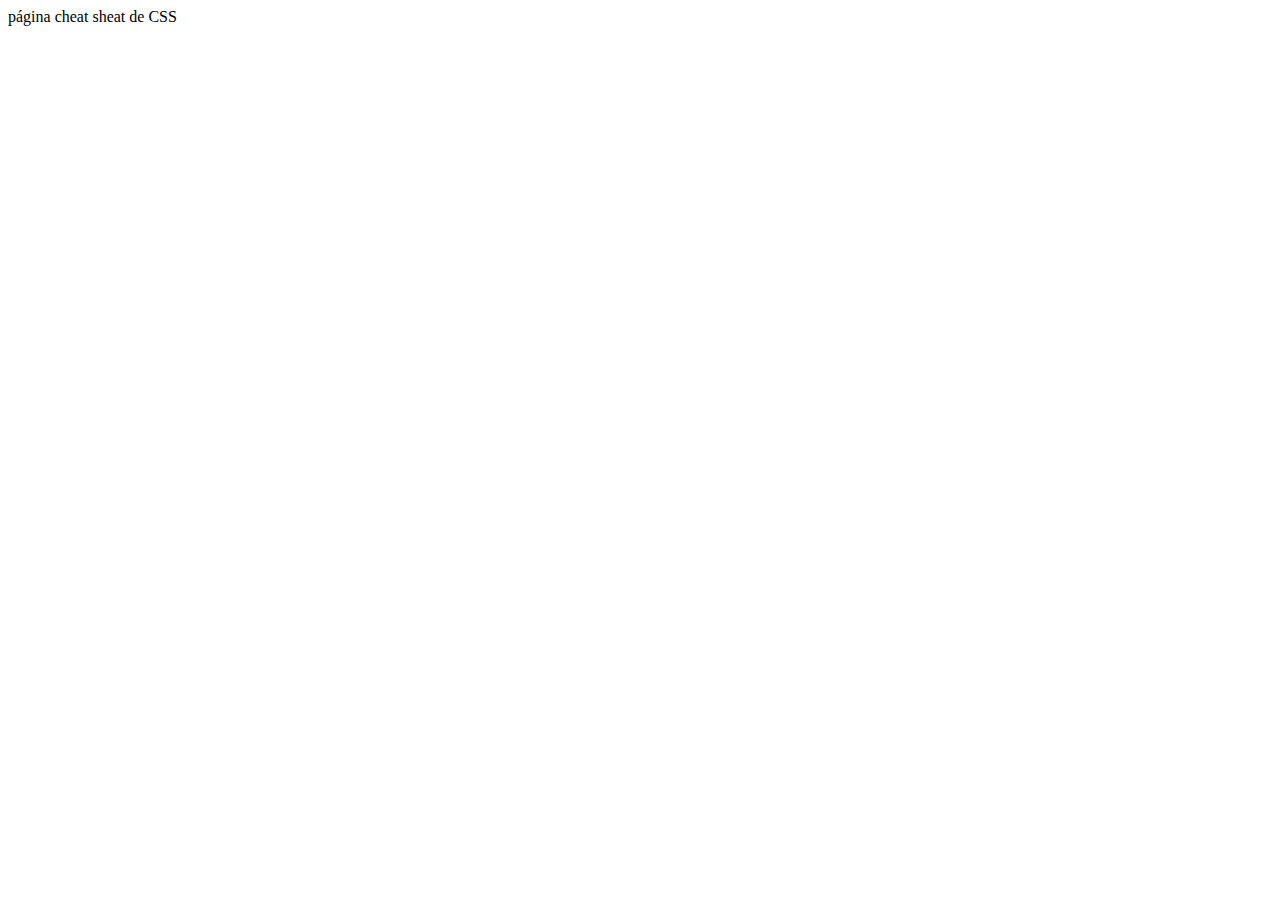
==== HTML/css_cheat_sheet.html @ 7812be32 "creacion de el html para el css cheat sheet con su correspondiente css" ====
<!DOCTYPE html>
<html lang="en">
<head>
    <meta charset="UTF-8">
    <meta http-equiv="X-UA-Compatible" content="IE=edge">
    <meta name="viewport" content="width=device-width, initial-scale=1.0">
    <title>CSS cheat sheat</title>
    <link rel="stylesheet" href="CSS/normalize.css">
    <link rel="preload" href="CSS/styles.css" as="style">
    <link rel="stylesheet" href="CSS/styles.css"> 
</head>
<body>
    página cheat sheat de CSS
</body>
</html>
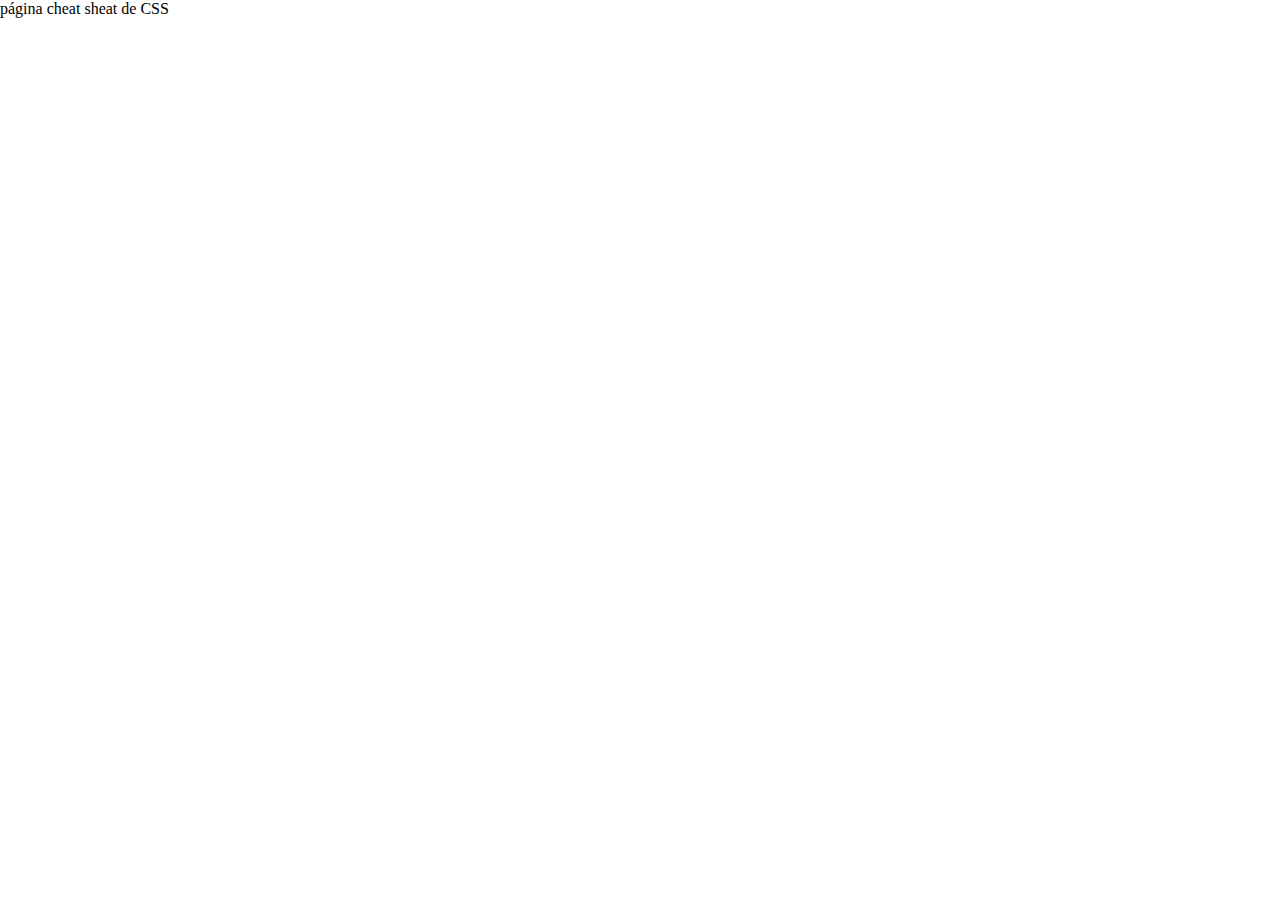
==== commit fd0ff8ee: "implementación de la css en el html" ====
--- a/HTML/css_cheat_sheet.html
+++ b/HTML/css_cheat_sheet.html
@@ -5,9 +5,9 @@
     <meta http-equiv="X-UA-Compatible" content="IE=edge">
     <meta name="viewport" content="width=device-width, initial-scale=1.0">
     <title>CSS cheat sheat</title>
-    <link rel="stylesheet" href="CSS/normalize.css">
-    <link rel="preload" href="CSS/styles.css" as="style">
-    <link rel="stylesheet" href="CSS/styles.css"> 
+    <link rel="stylesheet" href="../CSS/normalize.css">
+    <link rel="preload" href="../CSS/css_cheat_sheet.css" as="style">
+    <link rel="stylesheet" href="../CSS/css_cheat_sheet.css"> 
 </head>
 <body>
     página cheat sheat de CSS
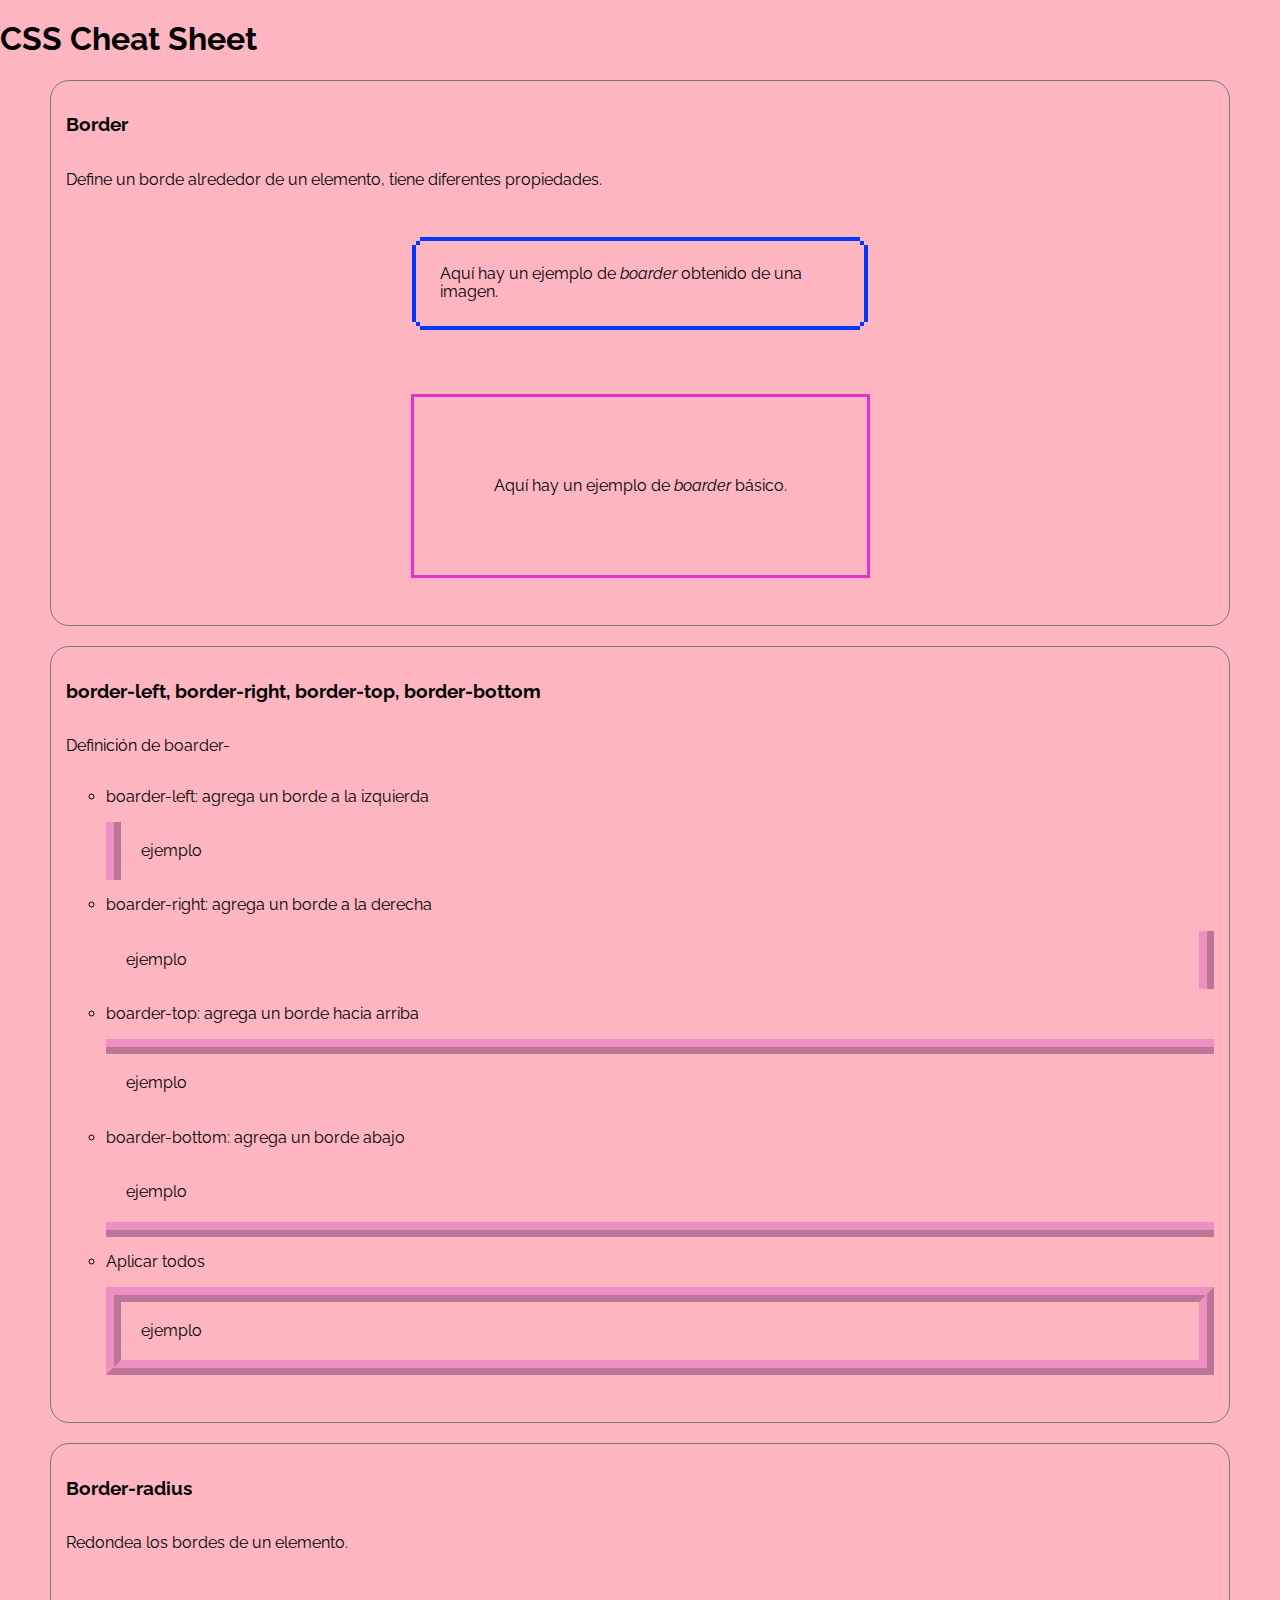
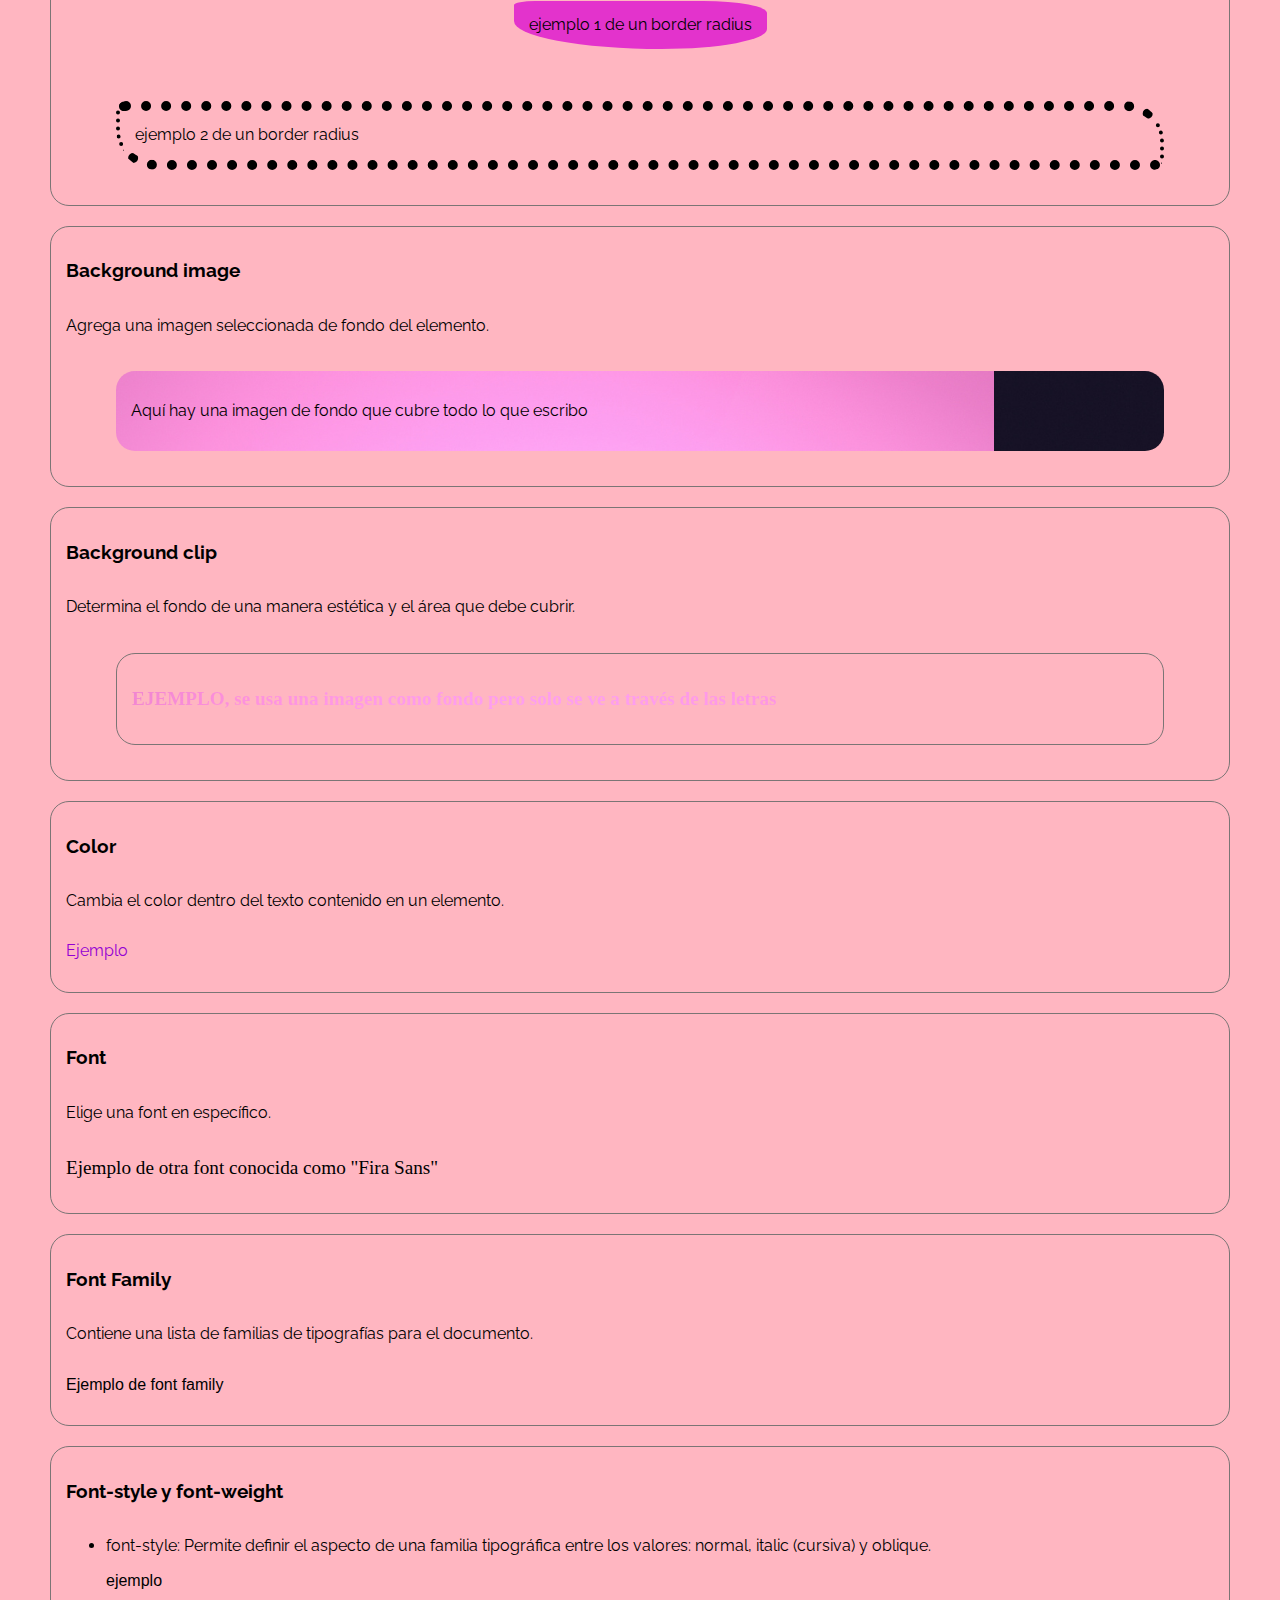
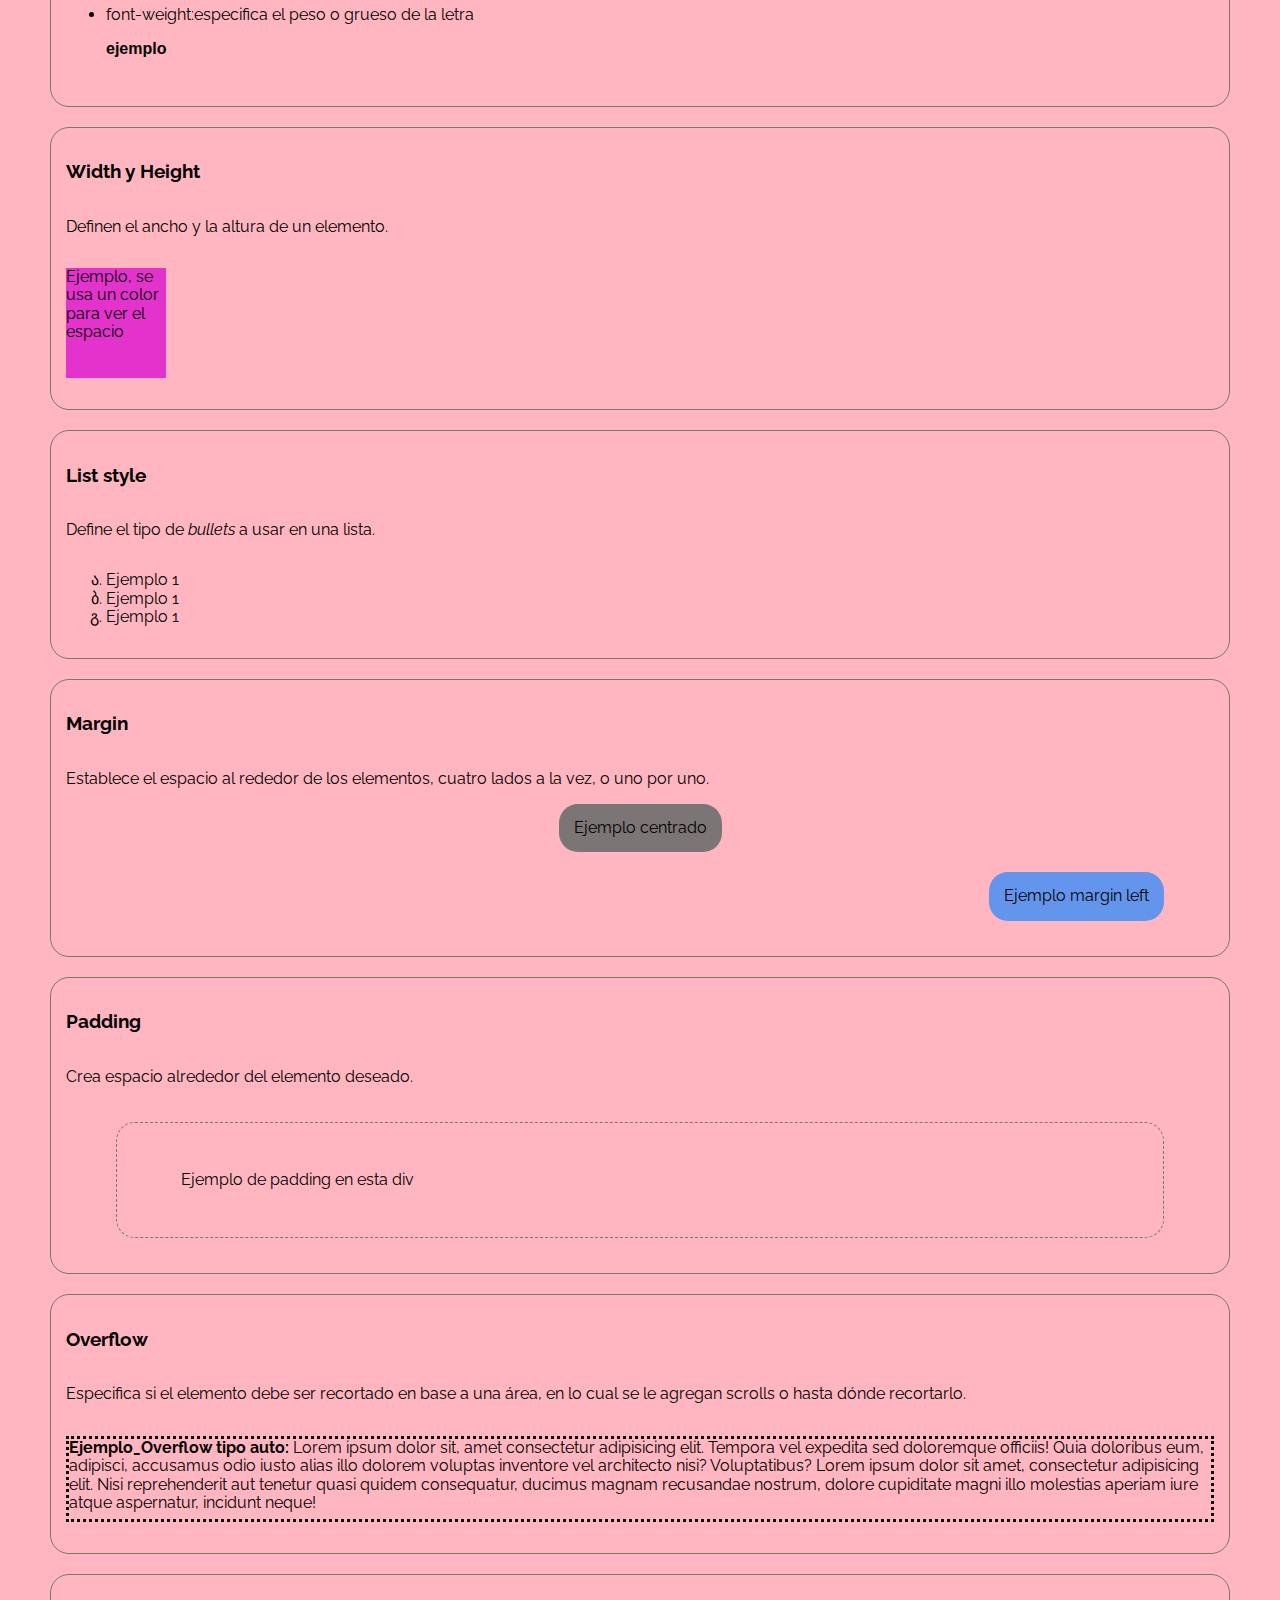
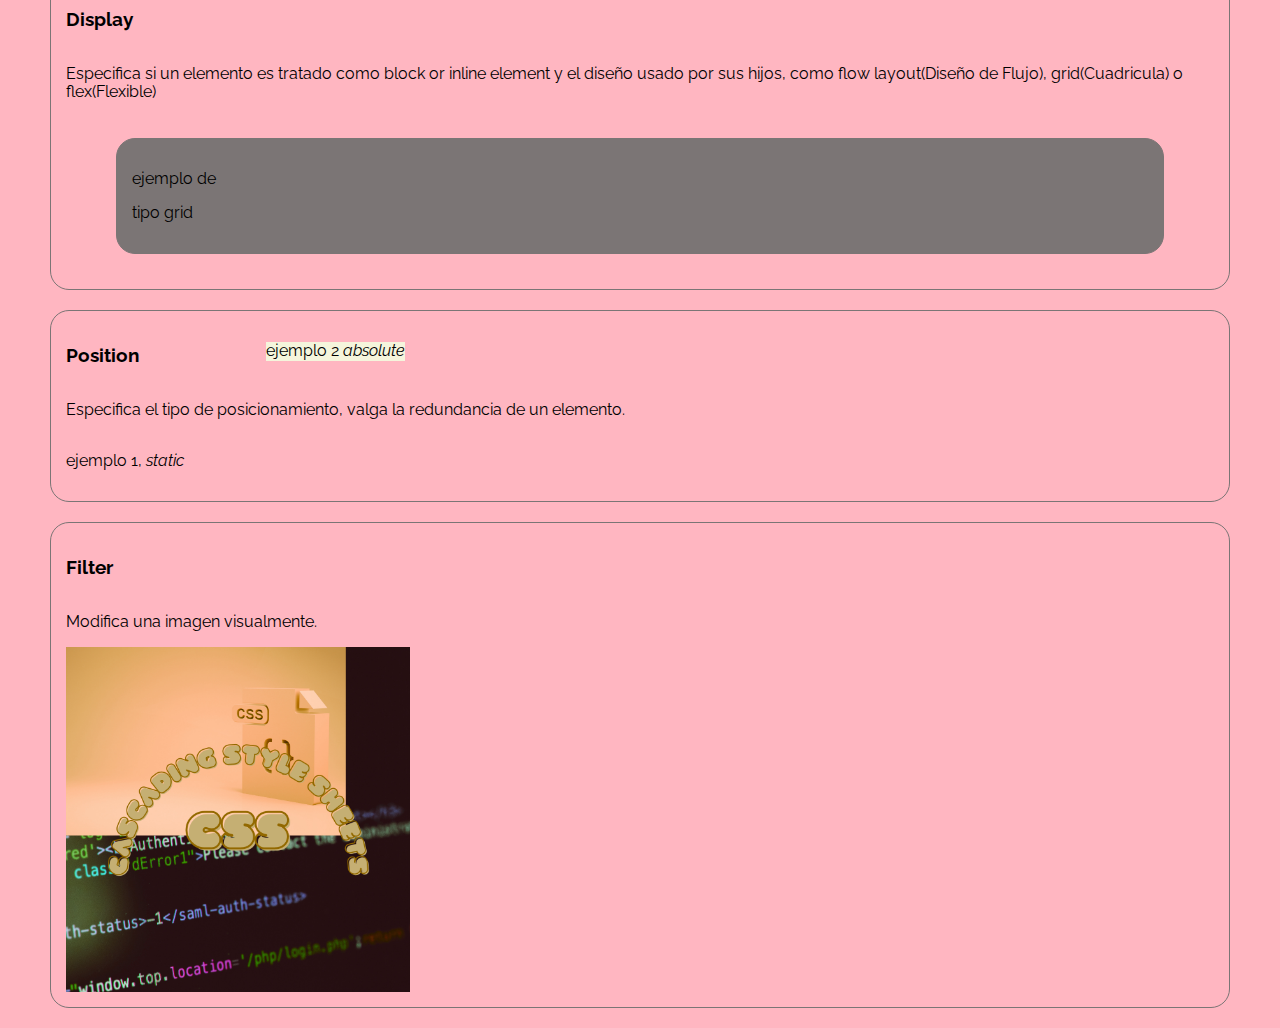
==== commit ea12e842: "se agregó la inforación correspondiente al CSS cheat sheet" ====
--- a/HTML/css_cheat_sheet.html
+++ b/HTML/css_cheat_sheet.html
@@ -5,11 +5,135 @@
     <meta http-equiv="X-UA-Compatible" content="IE=edge">
     <meta name="viewport" content="width=device-width, initial-scale=1.0">
     <title>CSS cheat sheat</title>
+    <link href="https://fonts.googleapis.com/css2?family=Raleway:ital,wght@0,400;0,500;1,200;1,400&display=swap" rel="stylesheet">
     <link rel="stylesheet" href="../CSS/normalize.css">
     <link rel="preload" href="../CSS/css_cheat_sheet.css" as="style">
     <link rel="stylesheet" href="../CSS/css_cheat_sheet.css"> 
 </head>
 <body>
-    página cheat sheat de CSS
+    <h1>CSS Cheat Sheet </h1>
+    <div>
+        <h3>Border</h3>
+        <p>Define un borde alrededor de un elemento, tiene diferentes propiedades. </p>
+        <p class="border_1"> Aquí hay un ejemplo de <i> boarder </i> obtenido de una imagen.</p>
+        <p class="border_2">Aquí hay un ejemplo de <i>boarder</i> básico.</p>
+    </div>
+    <div>
+        <h3>border-left, border-right, border-top, border-bottom</h3>
+        <p>Definición de boarder- </p>
+        <ul class="ul_1">
+            <li>boarder-left: agrega un borde a la izquierda</li>
+            <p class="border_left"> ejemplo</p>
+            <li>boarder-right: agrega un borde a la derecha</li>
+            <p class="border_right"> ejemplo </p>
+            <li>boarder-top: agrega un borde hacia arriba</li>
+            <p class="border_top"> ejemplo </p>
+            <li>boarder-bottom: agrega un borde abajo</li>
+            <p class="border_bottom"> ejemplo </p>
+            <li>Aplicar todos</li>
+            <p class="border_all">ejemplo</p>
+          </ul>
+    </div>
+    <div>
+        <h3>Border-radius</h3>
+        <p>Redondea los bordes de un elemento. </p>
+        <div class="border_radius_1">ejemplo 1 de un border radius </div>
+        <div class="border_radius_2"> ejemplo 2 de un border radius</div>
+
+    </div>
+    <div>
+        <h3>Background image</h3>
+        <p>Agrega una imagen seleccionada de fondo del elemento. </p>
+        <div class="back_img"><p>Aquí hay una imagen de fondo que cubre todo lo que escribo</p></div>
+    </div>
+    <div>
+        <h3>Background clip</h3>
+        <p>Determina el fondo de una manera estética y el área que debe cubrir.</p>
+        <div class="back_clip_1">
+            <p>EJEMPLO, se usa una imagen como fondo  pero solo se ve a través de las letras</p>
+        </div>
+    </div>
+    <div>
+        <h3>Color</h3>
+        <p>Cambia el color dentro del texto contenido en un elemento. </p>
+        <p class="color">Ejemplo</p>
+    </div>
+    <div>
+        <h3>Font</h3>
+        <p>Elige una font en específico. </p>
+        <p class="font_1" >Ejemplo de otra font conocida como "Fira Sans"</p>
+    </div>
+    <div>
+        <h3>Font Family</h3>
+        <p>Contiene una lista de familias de tipografías para el documento. </p>
+        <p class="font_fam_1">Ejemplo de font family</p>
+    </div>
+    <div>
+        <h3>Font-style y font-weight</h3>
+        <ul>
+            <li>font-style: Permite definir el aspecto de una familia tipográfica entre los valores: normal, italic (cursiva) y oblique.</li>
+            <p class="font_s_1">ejemplo</p>
+            <li>font-weight:especifica el peso o grueso de la letra</li>
+            <p class="font_w_1">ejemplo</p>
+        </ul>
+    </div>
+    <div>
+        <h3>Width y Height</h3>
+        <p>Definen el ancho y la altura de un elemento. </p>
+        <p class="w_h">Ejemplo, se usa un color para ver el espacio</p>
+    </div>
+    <div>
+        <h3>List style</h3>
+        <p>Define el tipo de <i>bullets</i> a usar en una lista. </p>
+        <ul class="ul_2">
+            <li>Ejemplo 1</li>
+            <li>Ejemplo 1</li>
+            <li>Ejemplo 1</li>
+        </ul>
+    </div>
+    <div>
+        <h3>Margin</h3>
+        <p>Establece el espacio al rededor de los elementos, cuatro lados a la vez, o uno por uno. </p>
+        <div class="m_1">Ejemplo centrado</div>
+        <div class="m_2">Ejemplo margin left</div>
+    </div>
+    <div>
+        <h3>Padding</h3>
+        <p>Crea espacio alrededor del elemento deseado. </p>
+        <div class="pad_1">Ejemplo de padding en esta div</div>
+    </div>
+    <div>
+        <h3>Overflow</h3>
+        <p>Especifica si el elemento debe ser recortado en base a una área, en lo cual se le agregan scrolls o hasta dónde recortarlo. </p>
+        <p class="overflow_1"> <b> Ejemplo_Overflow tipo auto:</b> Lorem ipsum dolor sit, amet consectetur adipisicing 
+            elit. Tempora vel expedita sed doloremque officiis! 
+            Quia doloribus eum, adipisci, accusamus odio
+            iusto alias illo dolorem voluptas inventore 
+            vel architecto nisi? Voluptatibus? Lorem ipsum dolor sit amet,
+            consectetur adipisicing elit. Nisi reprehenderit 
+            aut tenetur quasi quidem consequatur, ducimus 
+            magnam recusandae nostrum, dolore cupiditate magni 
+            illo molestias aperiam iure atque aspernatur, incidunt neque!</p>
+    </div>
+    <div>
+        <h3>Display</h3>
+        <p>Especifica si un elemento es tratado como block or inline element y el diseño usado por sus hijos, como flow layout(Diseño de Flujo), grid(Cuadricula) o flex(Flexible)</p>
+        <div class="disp_1">
+            <p >ejemplo de</p>
+            <p>tipo grid</p>
+        </div>
+        
+    </div>
+    <div>
+        <h3>Position</h3>
+        <p>Especifica el tipo de posicionamiento, valga la redundancia de un elemento. </p>
+        <p class="pos_stat">ejemplo 1, <i>static</i></p>
+        <p class="pos_fix">ejemplo 2 <i>absolute</i></p>
+    </div>
+    <div >
+        <h3>Filter</h3>
+        <p>Modifica una imagen visualmente. </p>
+        <img class="filtro" src="../HTML/Images_index/CSS_2.png" alt="imagen CSS">
+    </div>
 </body>
 </html>--- a/CSS/css_cheat_sheet.css
+++ b/CSS/css_cheat_sheet.css
@@ -0,0 +1,177 @@
+html
+{
+    background-color: rgb(255, 182, 193);
+}
+body{
+    font-size: 16px;
+    font-family: 'Raleway', sans-serif;
+    
+}
+div 
+{
+    border: 1px solid #7b7575;
+    padding: 15px;
+    margin: 20px 50px;
+    border-radius: 19px;
+    display: grid;
+}
+p.border_1
+{
+    margin: 2rem auto;
+    max-width: 40ch;
+    border: 8px solid #0038FF;
+    color: #000000; /*Aquí podría cambiar el color */
+    padding: 2ch; /*con el padding eligo que tanto alejo el boarder del texto*/
+    position: relative;
+    border-image: 
+      url("data:image/svg+xml,%3Csvg width='24' height='24' viewBox='0 0 24 24' fill='none' xmlns='http://www.w3.org/2000/svg'%3E%3Cpath fill-rule='evenodd' clip-rule='evenodd' d='M16 0H8v4H4v4H0v8h4v4h4v4h8v-4h4v-4h4V8h-4V4h-4V0zm0 4v4h4v8h-4v4H8v-4H4V8h4V4h8z' fill='%230038FF'/%3E%3C/svg%3E")
+      8 stretch;
+}
+p.border_2
+{
+    margin: 2rem auto; /*sirve para centrar el texto en este caso*/
+    max-width: 40ch;
+    border: 3px solid #e333cc;
+    padding: 8ch;
+    
+}
+ul.ul_1
+{/*diseño de las bullets*/
+    list-style-type:circle;
+}
+.border_left
+{
+    border-left: 4mm ridge rgba(226, 119, 194, 0.6);
+    padding: 2ch
+}
+.border_right
+{
+    border-right: 4mm ridge rgba(226, 119, 194, 0.6);
+    padding: 2ch
+}
+.border_top
+{
+    border-top: 4mm ridge rgba(226, 119, 194, 0.6);
+    padding: 2ch
+}
+.border_bottom
+{
+    border-bottom: 4mm ridge rgba(226, 119, 194, 0.6);
+    padding: 2ch
+}
+.border_all
+{
+    border-left: 4mm ridge rgba(226, 119, 194, 0.6);
+    border-right: 4mm ridge rgba(226, 119, 194, 0.6);
+    border-top: 4mm ridge rgba(226, 119, 194, 0.6);
+    border-bottom: 4mm ridge rgba(226, 119, 194, 0.6);
+    padding: 2ch
+
+}
+.border_radius_1
+{
+    border: none;
+    border-radius: 10% 30% 50% 70%;
+    background-color: #e333cc;
+    margin: 2rem auto;
+    background-clip: padding-box;
+    
+}
+.border_radius_2
+{
+    border: dotted;
+    border-width: 10px 4px;
+    border-radius: 10px 40px;
+}
+
+div.back_img
+{
+    border: none;
+    background-image:url(/HTML/Images_index/CSS_2.png);
+    
+}
+div.back_clip_1
+{
+    font-weight: 300;
+    font-size: medium;
+    font:  bold 1.2em "Fira Sans", serif;
+    background-image: url(/HTML/Images_index/CSS_2.png);
+    background-clip: text;-webkit-background-clip: text;color: transparent;
+}
+p.color
+{
+    color:darkviolet
+}
+p.font_1
+{
+    font:  1.2em "Fira Sans", serif;
+}
+p.font_fam_1
+{
+    font-family: Verdana, Geneva, Tahoma, sans-serif;
+}
+p.font_s_1
+{
+    font-family: 'Gill Sans', 'Gill Sans MT', Calibri, 'Trebuchet MS', sans-serif;
+    font:bold
+}
+p.font_w_1
+{
+    font-family: 'Gill Sans', 'Gill Sans MT', Calibri, 'Trebuchet MS', sans-serif;
+    font-weight: 900;
+}
+p.w_h
+{
+    background-color: #e333cc;
+    width: 100px;
+    height: 110px;
+}
+ul.ul_2
+{
+    list-style-type: georgian;
+}
+.m_1
+{
+    margin: auto;
+    background-color: #7b7575;
+    border: none;
+}
+.m_2
+{
+    margin-left: auto;
+    background-color: cornflowerblue;
+    border: none;
+}
+div.pad_1
+{
+    border-style:dashed ;
+    padding: 3em 4em 3em;;
+}
+p.overflow_1
+{
+    width: auto;
+   height: 5em;
+   border: dotted;
+   overflow: auto;
+   justify-content: start;
+}
+div.disp_1
+{
+    display: inline;
+    background-color: #7b7575;
+}
+p.pos_stat
+{
+    position: static;
+}
+p.pos_fix
+{
+    margin-left: 200px;
+    position: absolute;
+    background-color: beige;
+}
+img.filtro
+{
+    width: 30%;
+    filter: hue-rotate(90deg);
+}
--- a/CSS/css_cheat_sheet.css
+++ b/CSS/css_cheat_sheet.css
@@ -0,0 +1,177 @@
+html
+{
+    background-color: rgb(255, 182, 193);
+}
+body{
+    font-size: 16px;
+    font-family: 'Raleway', sans-serif;
+    
+}
+div 
+{
+    border: 1px solid #7b7575;
+    padding: 15px;
+    margin: 20px 50px;
+    border-radius: 19px;
+    display: grid;
+}
+p.border_1
+{
+    margin: 2rem auto;
+    max-width: 40ch;
+    border: 8px solid #0038FF;
+    color: #000000; /*Aquí podría cambiar el color */
+    padding: 2ch; /*con el padding eligo que tanto alejo el boarder del texto*/
+    position: relative;
+    border-image: 
+      url("data:image/svg+xml,%3Csvg width='24' height='24' viewBox='0 0 24 24' fill='none' xmlns='http://www.w3.org/2000/svg'%3E%3Cpath fill-rule='evenodd' clip-rule='evenodd' d='M16 0H8v4H4v4H0v8h4v4h4v4h8v-4h4v-4h4V8h-4V4h-4V0zm0 4v4h4v8h-4v4H8v-4H4V8h4V4h8z' fill='%230038FF'/%3E%3C/svg%3E")
+      8 stretch;
+}
+p.border_2
+{
+    margin: 2rem auto; /*sirve para centrar el texto en este caso*/
+    max-width: 40ch;
+    border: 3px solid #e333cc;
+    padding: 8ch;
+    
+}
+ul.ul_1
+{/*diseño de las bullets*/
+    list-style-type:circle;
+}
+.border_left
+{
+    border-left: 4mm ridge rgba(226, 119, 194, 0.6);
+    padding: 2ch
+}
+.border_right
+{
+    border-right: 4mm ridge rgba(226, 119, 194, 0.6);
+    padding: 2ch
+}
+.border_top
+{
+    border-top: 4mm ridge rgba(226, 119, 194, 0.6);
+    padding: 2ch
+}
+.border_bottom
+{
+    border-bottom: 4mm ridge rgba(226, 119, 194, 0.6);
+    padding: 2ch
+}
+.border_all
+{
+    border-left: 4mm ridge rgba(226, 119, 194, 0.6);
+    border-right: 4mm ridge rgba(226, 119, 194, 0.6);
+    border-top: 4mm ridge rgba(226, 119, 194, 0.6);
+    border-bottom: 4mm ridge rgba(226, 119, 194, 0.6);
+    padding: 2ch
+
+}
+.border_radius_1
+{
+    border: none;
+    border-radius: 10% 30% 50% 70%;
+    background-color: #e333cc;
+    margin: 2rem auto;
+    background-clip: padding-box;
+    
+}
+.border_radius_2
+{
+    border: dotted;
+    border-width: 10px 4px;
+    border-radius: 10px 40px;
+}
+
+div.back_img
+{
+    border: none;
+    background-image:url(/HTML/Images_index/CSS_2.png);
+    
+}
+div.back_clip_1
+{
+    font-weight: 300;
+    font-size: medium;
+    font:  bold 1.2em "Fira Sans", serif;
+    background-image: url(/HTML/Images_index/CSS_2.png);
+    background-clip: text;-webkit-background-clip: text;color: transparent;
+}
+p.color
+{
+    color:darkviolet
+}
+p.font_1
+{
+    font:  1.2em "Fira Sans", serif;
+}
+p.font_fam_1
+{
+    font-family: Verdana, Geneva, Tahoma, sans-serif;
+}
+p.font_s_1
+{
+    font-family: 'Gill Sans', 'Gill Sans MT', Calibri, 'Trebuchet MS', sans-serif;
+    font:bold
+}
+p.font_w_1
+{
+    font-family: 'Gill Sans', 'Gill Sans MT', Calibri, 'Trebuchet MS', sans-serif;
+    font-weight: 900;
+}
+p.w_h
+{
+    background-color: #e333cc;
+    width: 100px;
+    height: 110px;
+}
+ul.ul_2
+{
+    list-style-type: georgian;
+}
+.m_1
+{
+    margin: auto;
+    background-color: #7b7575;
+    border: none;
+}
+.m_2
+{
+    margin-left: auto;
+    background-color: cornflowerblue;
+    border: none;
+}
+div.pad_1
+{
+    border-style:dashed ;
+    padding: 3em 4em 3em;;
+}
+p.overflow_1
+{
+    width: auto;
+   height: 5em;
+   border: dotted;
+   overflow: auto;
+   justify-content: start;
+}
+div.disp_1
+{
+    display: inline;
+    background-color: #7b7575;
+}
+p.pos_stat
+{
+    position: static;
+}
+p.pos_fix
+{
+    margin-left: 200px;
+    position: absolute;
+    background-color: beige;
+}
+img.filtro
+{
+    width: 30%;
+    filter: hue-rotate(90deg);
+}
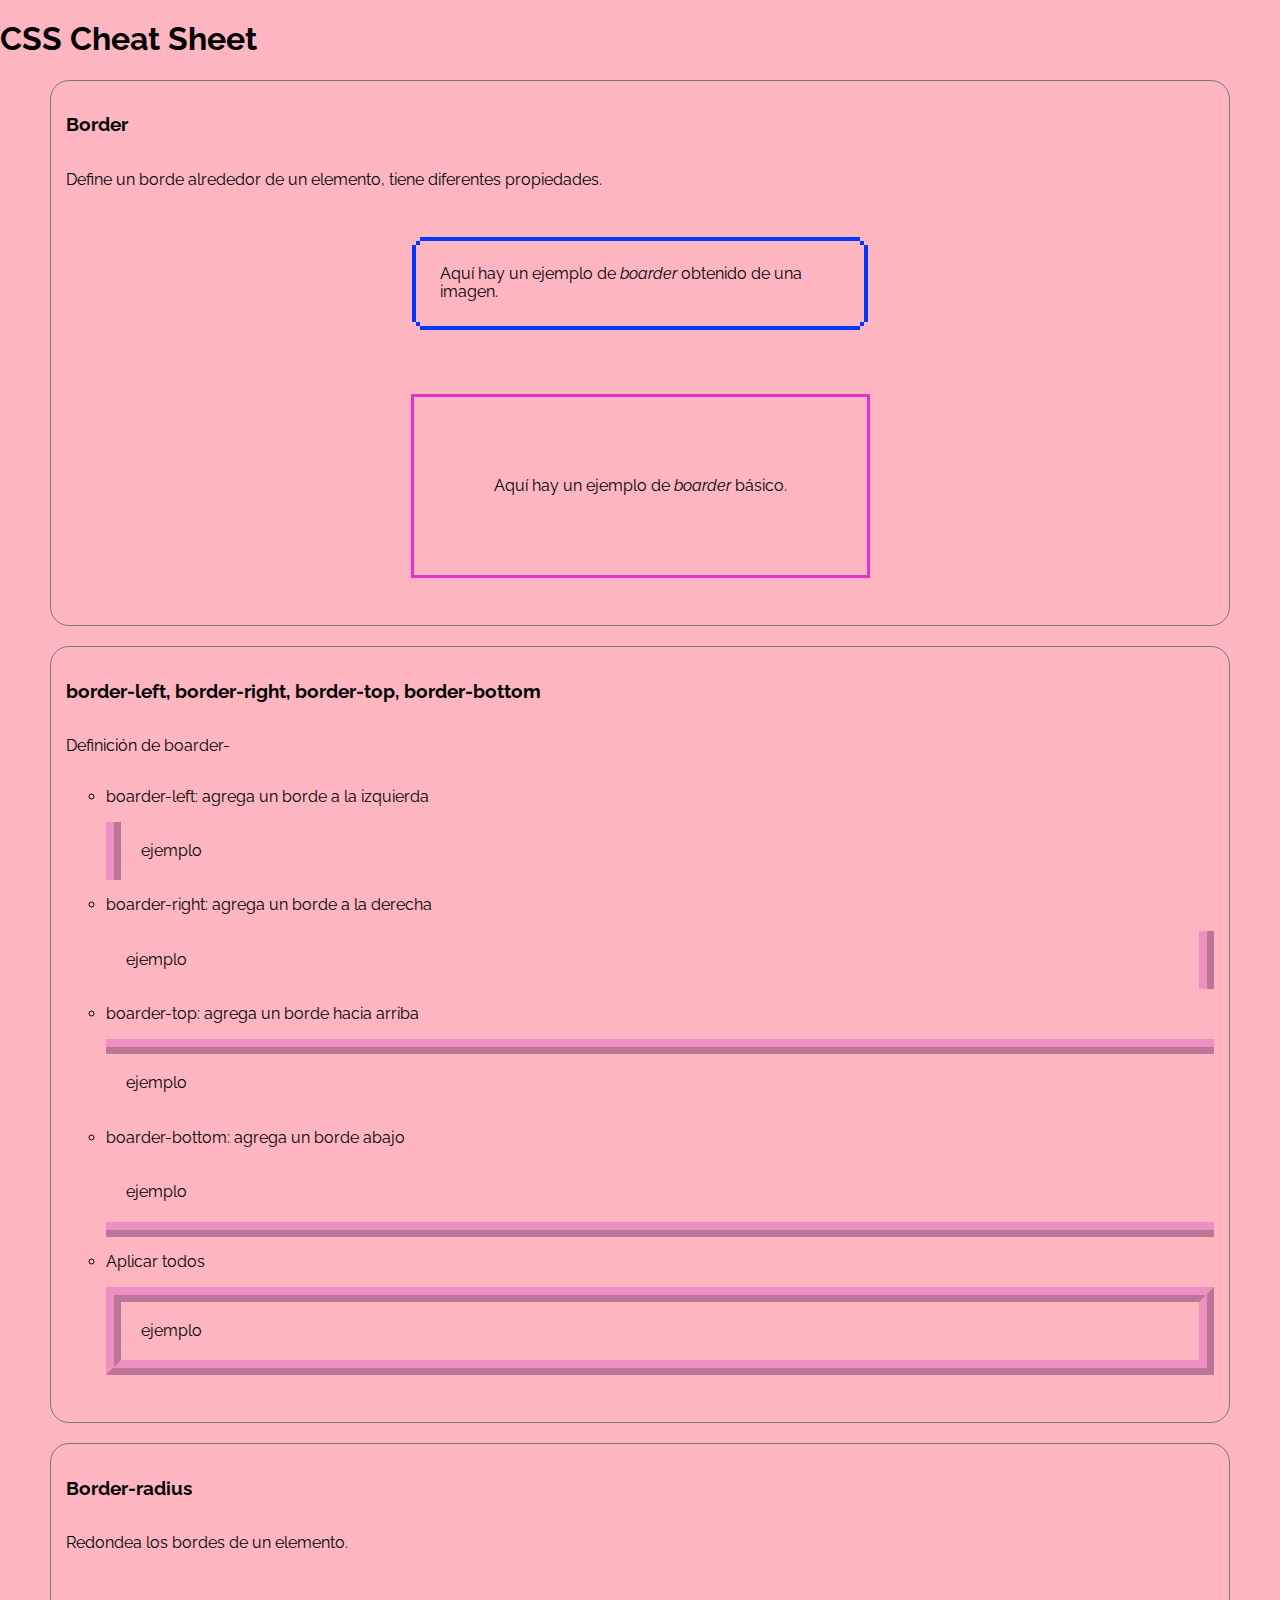
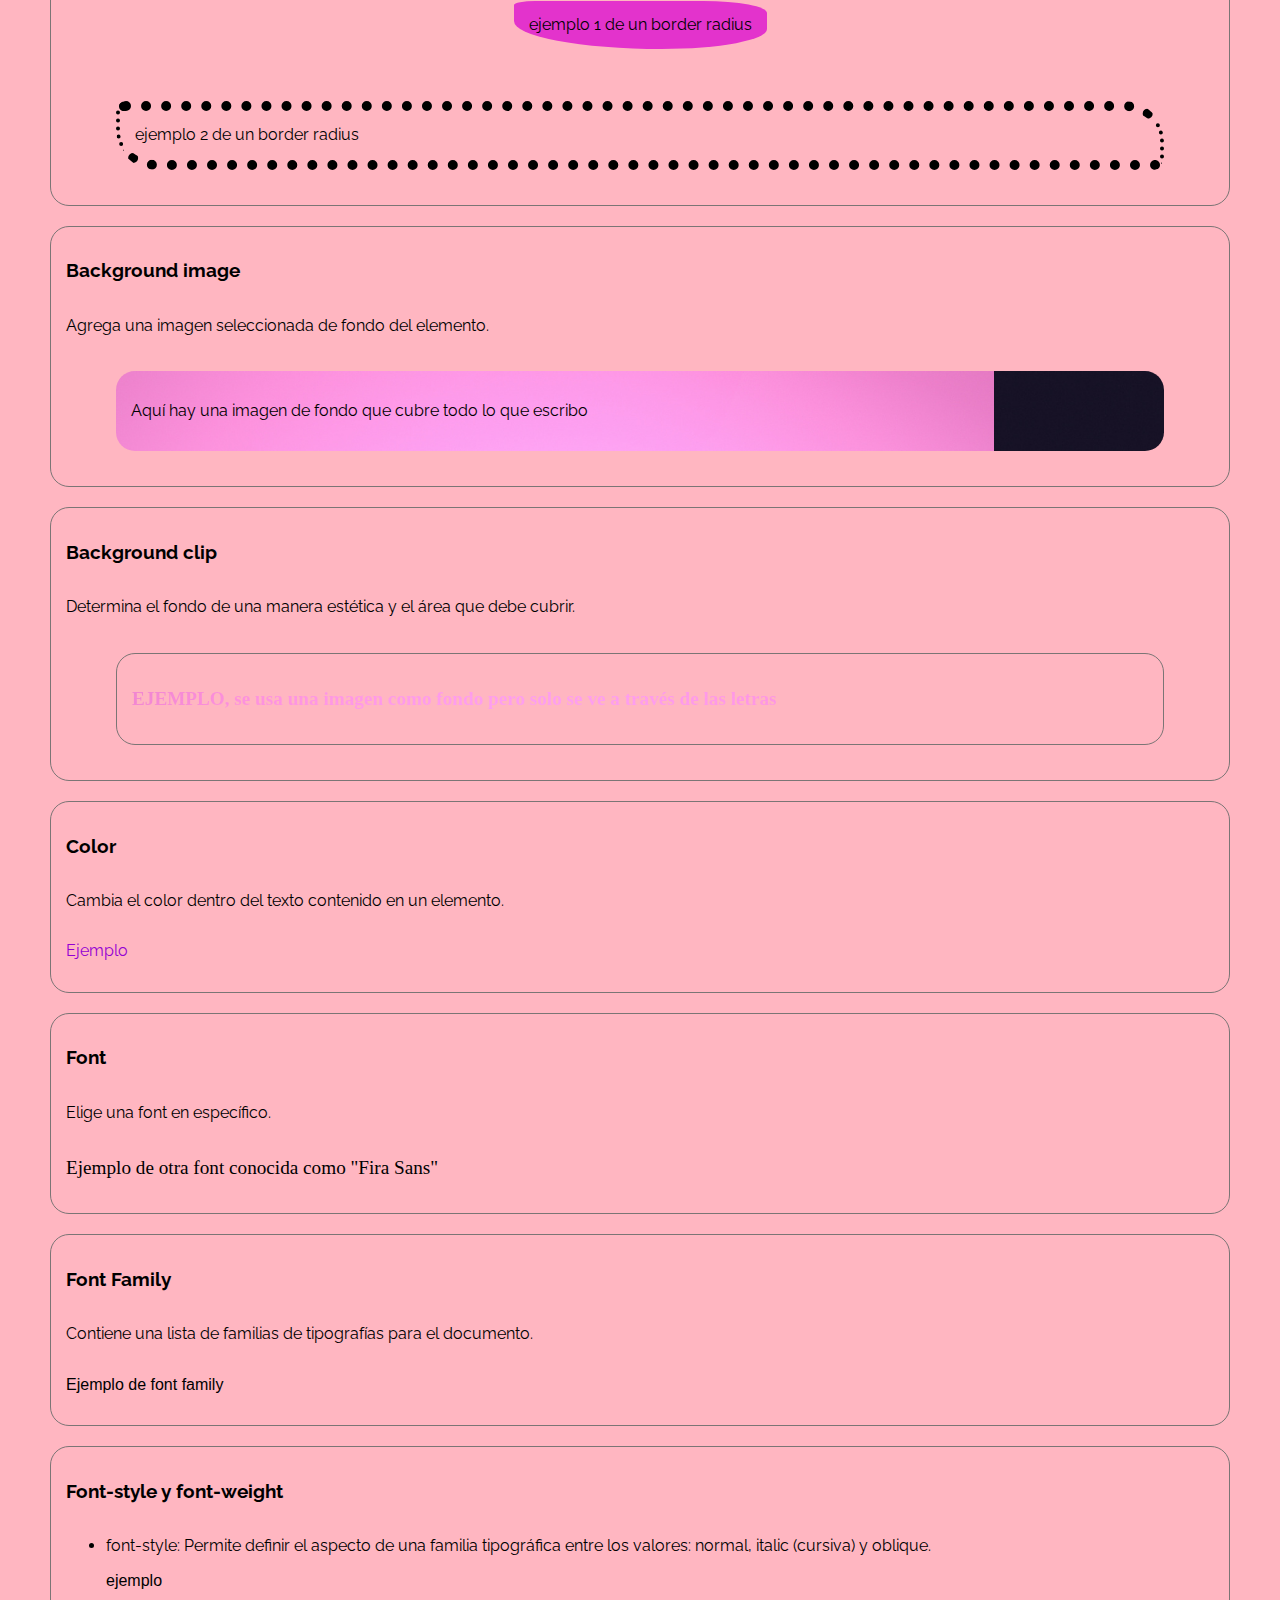
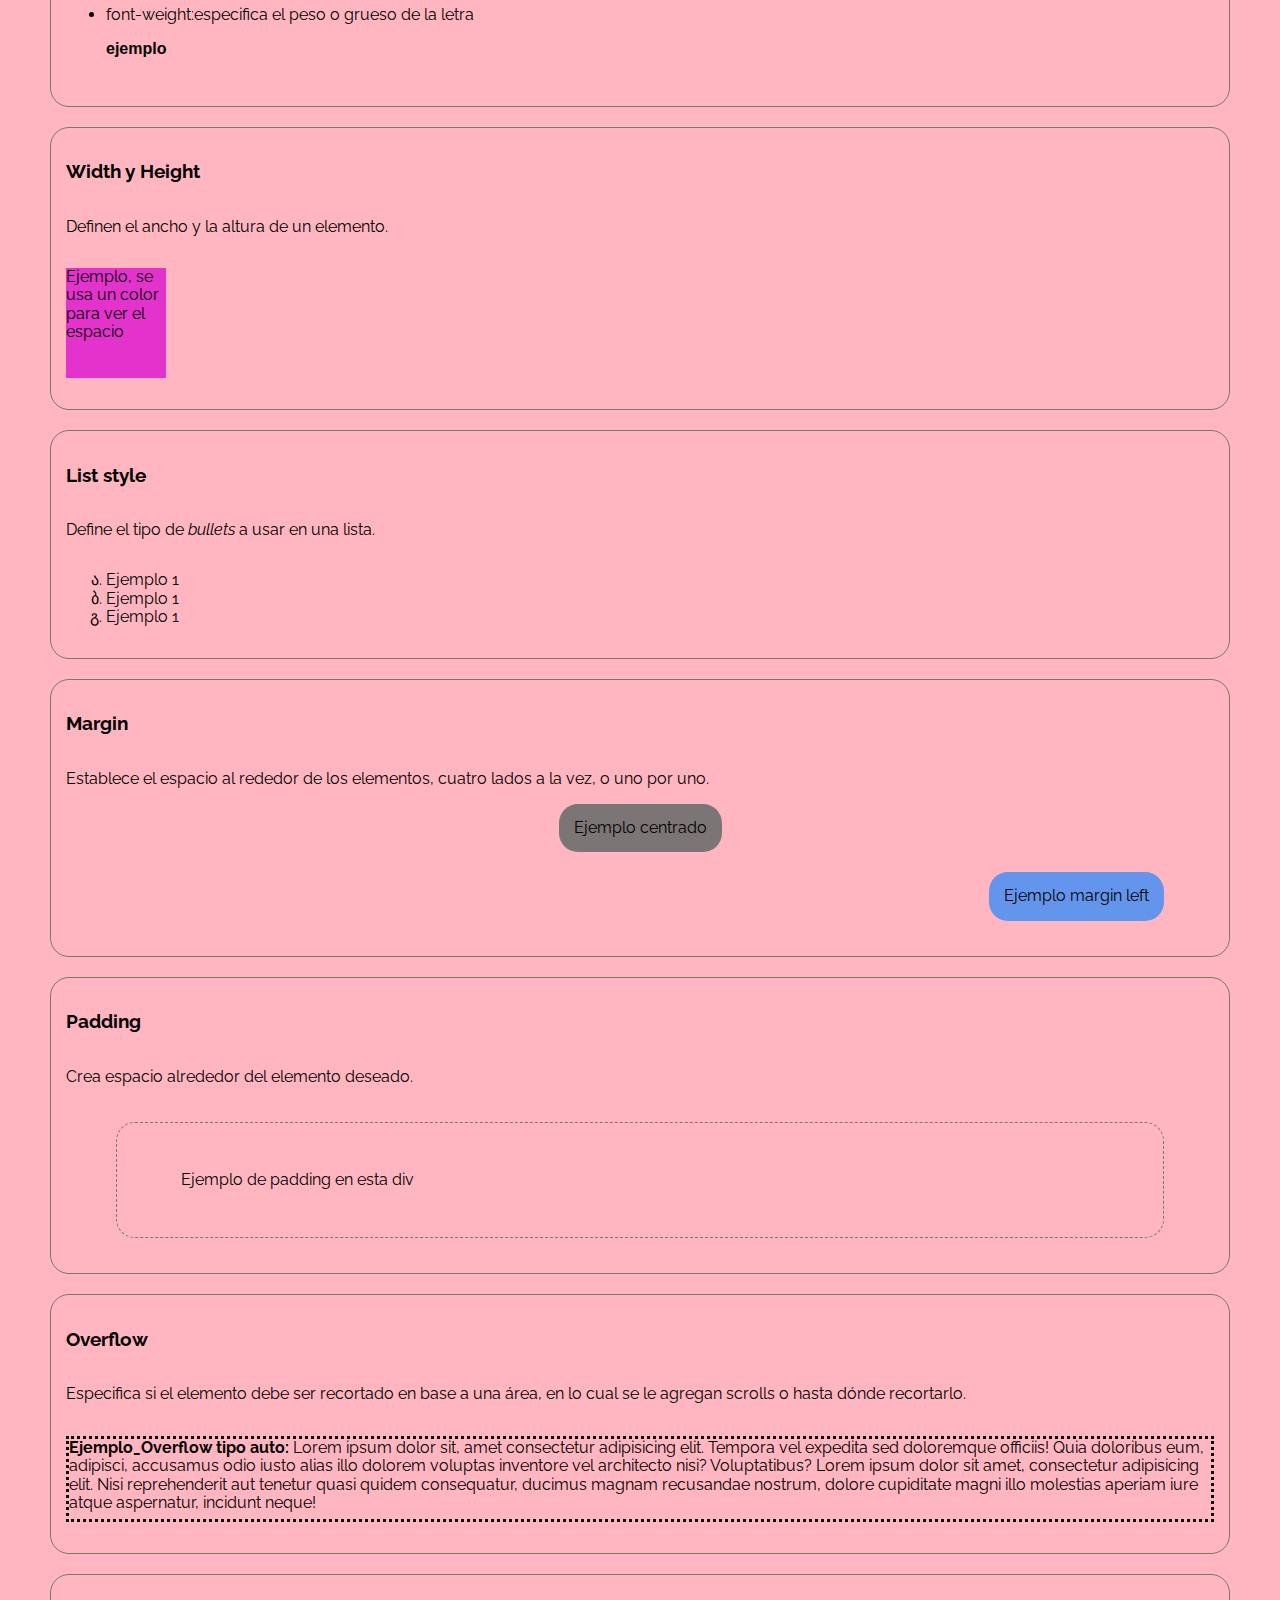
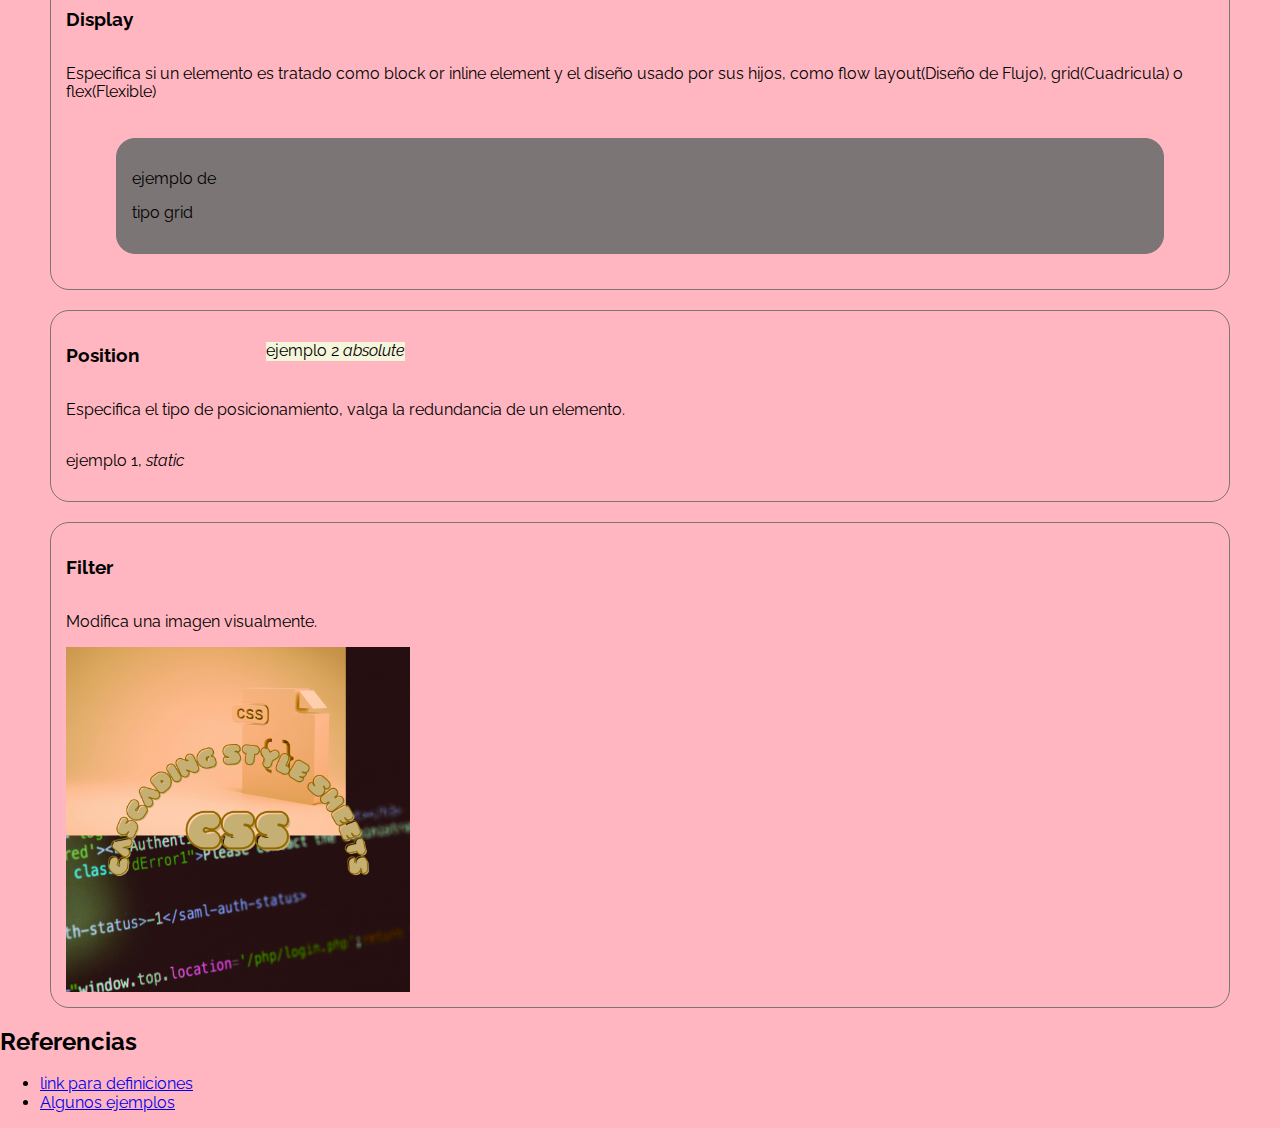
==== commit 7cb0c669: "agregar referencias" ====
--- a/HTML/css_cheat_sheet.html
+++ b/HTML/css_cheat_sheet.html
@@ -135,5 +135,10 @@
         <p>Modifica una imagen visualmente. </p>
         <img class="filtro" src="../HTML/Images_index/CSS_2.png" alt="imagen CSS">
     </div>
+    <h2>Referencias</h2>
+    <ul>
+        <li><a href="https://www.w3schools.com/css/default.asp">link para definiciones</a></li>
+        <li><a href="https://developer.mozilla.org/en-US/docs/Web/CSS/filter">Algunos ejemplos</a></li>
+    </ul>
 </body>
 </html>